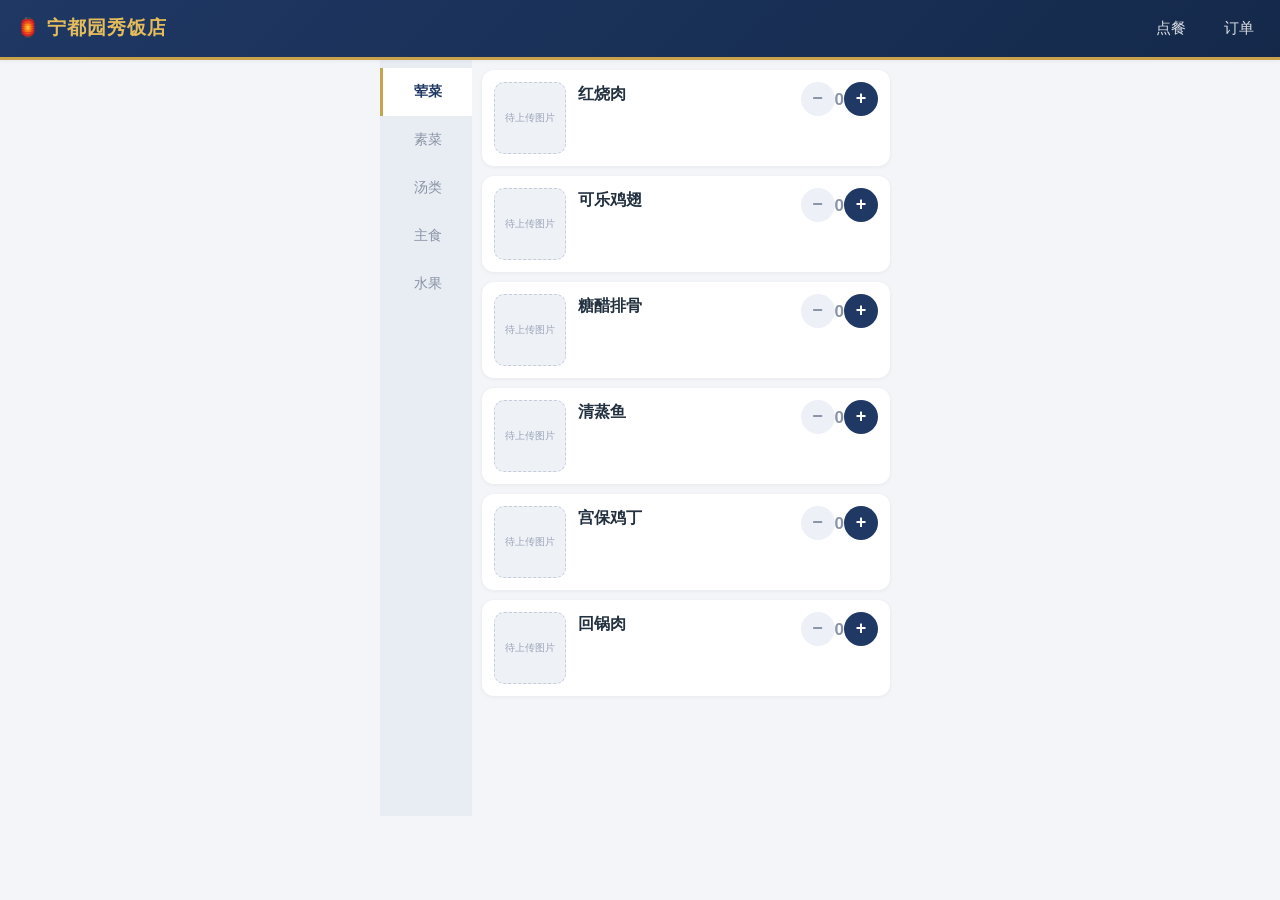
==== index.html @ 1452124b "Add files via upload" ====
<!DOCTYPE html>
<html lang="zh-CN">
<head>
  <meta charset="UTF-8">
  <meta name="viewport" content="width=device-width, initial-scale=1.0">
  <meta name="color-scheme" content="light">
  <title>宁都园秀饭店 · 点餐</title>
  <link rel="stylesheet" href="css/style.css">
</head>
<body>

  <!-- 顶部标题栏 -->
  <header class="topbar">
    <h1>🏮 宁都园秀饭店</h1>
    <nav class="nav">
      <a href="#/menu">点餐</a>
      <a href="#/orders">订单<span class="badge" id="order-badge" hidden></span></a>
    </nav>
  </header>

  <main>
    <!-- ========== 视图一：点餐页（店式：左分类栏 + 右菜品） ========== -->
    <section id="view-menu" class="view view-menu">
      <div class="menu-layout">
        <!-- 左侧分类栏（JS 自动生成） -->
        <aside class="cat-rail" id="cat-rail"></aside>
        <!-- 右侧当前分类的菜品列表 -->
        <div class="dish-list" id="dish-list"></div>
      </div>
      <!-- 底部购物车栏 -->
      <div id="cart-bar" class="cart-bar hidden">
        <span id="cart-count">已选 0 个菜</span>
        <button id="btn-go-cart" class="btn btn-gold">去下单</button>
      </div>
    </section>

    <!-- ========== 视图二：下单确认页 ========== -->
    <section id="view-cart" class="view hidden">
      <h2 class="view-title">确认订单</h2>
      <div id="cart-list"></div>
      <button id="btn-back-menu" class="btn btn-ghost btn-block">← 返回菜单，继续加菜</button>
      <!-- 结算页唯一可编辑项：整单备注（大号醒目） -->
      <div class="remark-row lg order-remark-box">
        <label class="remark-label" for="order-remark">📝 整单备注（选填）</label>
        <input id="order-remark" class="remark-input lg" type="text" maxlength="50" placeholder="比如：多要两双筷子">
      </div>
      <button id="btn-submit" class="btn btn-gold btn-block">✅ 提交订单</button>
      <p class="tip">提交后自动按当天下单顺序编号「顾客1、顾客2…」（不用填名字），全家人（打开同一个链接的人）都能在「订单」里看到。</p>
    </section>

    <!-- ========== 视图三：订单（按日期查历史） ========== -->
    <section id="view-orders" class="view hidden">
      <h2 class="view-title">订单</h2>
      <!-- 日期导航（JS 自动生成：今天/昨天/历史日期 + 日期选择器） -->
      <div id="date-nav"></div>
      <div id="orders-list"></div>
      <button id="btn-clear" class="btn btn-danger btn-block hidden">🗑️ 清空这一天的订单</button>
      <!-- 菜单管理入口（小字，不影响顾客使用） -->
      <p class="admin-link-row"><a href="admin.html">⚙️ 菜单管理</a></p>
    </section>
  </main>

  <!-- ============================================================
       云端模式（可选）：想让全家人在不同手机上都看到同一份订单，
       需要把数据存到云端。按 README.md 第 4 步配置好后，
       把下面的 script 标签行从这段注释里剪切出来（移到注释外面）
       即可启用云端数据库：
       <script src="https://cdn.jsdelivr.net/npm/@supabase/supabase-js@2"></script>
  ============================================================ -->

  <script src="js/menu.js"></script>
  <script src="js/store.js"></script>
  <script src="js/menu-store.js"></script>
  <script src="js/app.js"></script>
</body>
</html>
---- css/style.css ----
/* ============================================================
   家庭点餐 样式（移动端优先）
   主题：藏青（navy）+ 金色点缀，参考美团外卖的卡片式布局
   ============================================================ */

:root {
  --navy: #1f3864;        /* 藏青主色 */
  --navy-dark: #14294a;   /* 深藏青 */
  --navy-light: #33508a;  /* 浅藏青 */
  --gold: #c9a24b;        /* 金色点缀 */
  --gold-dark: #a8863a;
  --bg: #f4f5f8;          /* 页面底色：浅灰 */
  --card: #ffffff;
  --text: #22303f;
  --muted: #8a94a6;
  --line: #eceff4;
  --danger: #d64545;
  --radius: 12px;
  --shadow: 0 1px 4px rgba(20, 41, 74, 0.06);
}

* { box-sizing: border-box; margin: 0; padding: 0; -webkit-tap-highlight-color: transparent; }

html { color-scheme: light; }

html, body { height: 100%; background: #f4f5f8; }

body {
  font-family: "PingFang SC", "Hiragino Sans GB", "Microsoft YaHei", "Helvetica Neue", sans-serif;
  background: var(--bg);
  color: var(--text);
  font-size: 16px;
  line-height: 1.5;
}

/* ---------- 顶部栏（藏青） ---------- */
.topbar {
  position: sticky;
  top: 0;
  z-index: 10;
  display: flex;
  align-items: center;
  justify-content: space-between;
  padding: 14px 16px;
  background: linear-gradient(135deg, var(--navy), var(--navy-dark));
  color: #fff;
  border-bottom: 3px solid var(--gold);
  box-shadow: var(--shadow);
}
.topbar h1 { font-size: 19px; font-weight: 700; letter-spacing: 1px; color: #e6bd5a; }
.nav a {
  position: relative;
  color: #fff;
  text-decoration: none;
  font-size: 15px;
  margin-left: 14px;
  padding: 6px 10px;
  border-radius: 8px;
  opacity: 0.85;
}
.nav a:hover, .nav a:active { background: rgba(255, 255, 255, 0.15); opacity: 1; }

/* 右上角小气泡：今天订单数 */
.badge {
  position: absolute;
  top: -5px;
  right: -7px;
  min-width: 17px;
  height: 17px;
  line-height: 17px;
  padding: 0 4px;
  border-radius: 999px;
  background: #e64545;
  color: #fff;
  font-size: 11px;
  font-weight: 700;
  text-align: center;
  box-shadow: 0 1px 3px rgba(0, 0, 0, 0.3);
}
.badge[hidden] { display: none; }

/* ---------- 视图容器 ---------- */
main { max-width: 520px; margin: 0 auto; }
.view { padding: 12px 14px 100px; }
.view.hidden { display: none; }
.view-title { font-size: 18px; margin: 6px 0 12px; color: var(--navy); }

/* ---------- 点餐页：双栏布局（美团式） ---------- */
#view-menu { padding: 0 0 84px; }
.menu-layout {
  display: flex;
  height: calc(100vh - 60px - 84px);
  height: calc(100dvh - 60px - 84px);
  min-height: 340px;
}

/* 左侧分类栏 */
.cat-rail {
  width: 92px;
  flex-shrink: 0;
  background: #e8ecf3;
  overflow-y: auto;
  padding: 8px 0;
}
.cat-item {
  display: block;
  width: 100%;
  border: none;
  background: transparent;
  padding: 15px 8px;
  font-size: 14px;
  color: var(--muted);
  cursor: pointer;
  border-left: 3px solid transparent;
  text-align: center;
}
.cat-item.active {
  background: var(--card);
  color: var(--navy);
  font-weight: 700;
  border-left-color: var(--gold);
}

/* 右侧菜品列表 */
.dish-list {
  flex: 1;
  overflow-y: auto;
  padding: 10px 10px 20px;
}

/* ---------- 菜品卡片（美团式：图 + 名/描述 + 数量） ---------- */
.dish {
  display: flex;
  gap: 12px;
  align-items: flex-start;
  background: var(--card);
  border-radius: var(--radius);
  box-shadow: var(--shadow);
  padding: 12px;
  margin-bottom: 10px;
}
.dish-main { flex: 1; min-width: 0; }
.dish-side { flex-shrink: 0; }

.dish-name { font-size: 16px; font-weight: 600; }

/* 菜品图片（72px）与回退 emoji */
.dish-img-wrap, .cart-img-wrap { position: relative; flex-shrink: 0; }
.dish-img-wrap { width: 72px; height: 72px; }
.cart-img-wrap { width: 48px; height: 48px; }
.dish-img-fallback, .cart-img-fallback {
  position: absolute;
  inset: 0;
  display: flex;
  align-items: center;
  justify-content: center;
  background: #eef1f6;
  border: 1px dashed #c5cddb;
  border-radius: 10px;
  color: #9aa4b8;
  text-align: center;
  line-height: 1.3;
  padding: 2px;
  word-break: break-all;
}
.dish-img-fallback { font-size: 10px; }
.cart-img-fallback { font-size: 9px; }
.dish-img, .cart-img {
  position: relative;
  object-fit: cover;
  border-radius: 10px;
  display: block;
}
.dish-img { width: 72px; height: 72px; }
.cart-img { width: 48px; height: 48px; }

/* 数量加减控件（藏青 + 金） */
.qty-controls { display: flex; align-items: center; gap: 8px; }
.dish-side .qty-controls { margin-top: 4px; }
.qty-btn {
  width: 34px; height: 34px;
  border: none;
  border-radius: 50%;
  font-size: 18px;
  font-weight: 700;
  cursor: pointer;
}
.qty-btn:active { transform: scale(0.92); }
.qty-btn.minus { background: #edf0f6; color: var(--muted); }
.qty-btn.plus { background: var(--navy); color: #fff; }
.qty-num {
  min-width: 24px;
  text-align: center;
  font-size: 17px;
  font-weight: 700;
  color: var(--navy);
}
.qty-num.zero { color: var(--muted); }

/* 备注输入框（点餐页，金色聚焦） */
.remark-row { width: 100%; margin-top: 8px; }
.remark-input {
  width: 100%;
  font-size: 15px;
  padding: 9px 11px;
  border: 1px solid var(--line);
  border-radius: 8px;
  background: #f8f9fc;
  outline: none;
  transition: border-color 0.15s, box-shadow 0.15s;
}
.remark-input::placeholder { color: #b3bccb; }
.remark-input:focus {
  border-color: var(--gold);
  background: #fff;
  box-shadow: 0 0 0 3px rgba(201, 162, 75, 0.15);
}

/* 下单确认页：大号醒目的备注 */
.remark-row.lg { margin-top: 10px; }
.remark-label {
  display: block;
  font-size: 14px;
  font-weight: 700;
  color: var(--navy);
  margin-bottom: 6px;
}
.remark-input.lg {
  font-size: 17px;
  font-weight: 600;
  padding: 12px 14px;
  border: 1.5px solid #c9d2e0;
  border-radius: 10px;
  background: #fffdf4;
}
.remark-input.lg:focus {
  border-color: var(--gold);
  background: #fff;
  box-shadow: 0 0 0 3px rgba(201, 162, 75, 0.18);
}

/* 下单确认页：份数（菜名右边的大号 × N） */
.dish-count {
  flex-shrink: 0;
  align-self: center;
  font-size: 20px;
  font-weight: 800;
  color: var(--navy);
  padding-right: 4px;
}

/* 下单确认页：菜品的备注（只读展示，金色小标签） */
.dish-remark-text {
  margin-top: 6px;
  display: inline-block;
  font-size: 14px;
  font-weight: 600;
  color: var(--gold-dark);
  background: #fdf8ec;
  border-radius: 8px;
  padding: 5px 10px;
}

/* 整单备注框（结算页唯一可编辑项） */
.order-remark-box { margin-top: 18px; }

/* ---------- 底部购物车栏（深藏青，美团式） ---------- */
.cart-bar {
  position: fixed;
  left: 50%;
  transform: translateX(-50%);
  bottom: 12px;
  width: calc(100% - 28px);
  max-width: 492px;
  display: flex;
  align-items: center;
  justify-content: space-between;
  background: var(--navy-dark);
  color: #fff;
  border-radius: 999px;
  padding: 8px 8px 8px 20px;
  box-shadow: 0 6px 20px rgba(15, 30, 55, 0.35);
  z-index: 20;
}
.cart-bar.hidden { display: none; }
#cart-count { font-size: 15px; }

/* ---------- 按钮 ---------- */
.btn {
  border: none;
  cursor: pointer;
  font-size: 16px;
  font-weight: 600;
  border-radius: 999px;
  padding: 12px 22px;
  transition: transform 0.05s;
}
.btn:active { transform: scale(0.97); }
.btn-gold { background: var(--gold); color: var(--navy-dark); }
.btn-ghost { background: #fff; color: var(--navy); border: 1.5px solid var(--navy); }
.btn-mid { display: inline-block; margin-top: 14px; padding: 10px 28px; }
.btn-block { display: block; width: 100%; margin-top: 14px; padding: 14px; }
.btn-danger {
  background: #fff;
  color: var(--danger);
  border: 1.5px solid var(--danger);
  display: block;
  width: 100%;
  margin-top: 18px;
  padding: 12px;
}

/* ---------- 下单页 ---------- */
.form-row { margin-top: 16px; }
.form-row label { display: block; font-size: 14px; color: var(--muted); margin-bottom: 6px; }
.form-row input {
  width: 100%;
  font-size: 16px;
  padding: 12px 14px;
  border: 1.5px solid var(--line);
  border-radius: 12px;
  background: #fff;
  outline: none;
}
.form-row input:focus { border-color: var(--navy); }
.tip { font-size: 13px; color: var(--muted); margin-top: 10px; }

/* ---------- 订单页：日期条（整体吸顶，与订单不分开） ---------- */
.date-bar {
  position: sticky;
  top: 60px; /* 吸在顶部栏下方 */
  z-index: 5;
  background: var(--bg);
  padding: 8px 0 10px;
  margin-bottom: 10px;
}
.date-bar-head {
  display: flex;
  align-items: center;
  justify-content: space-between;
  margin-bottom: 10px;
}
.date-hero {
  font-size: 21px;
  font-weight: 800;
  color: var(--navy);
  border-left: 4px solid var(--gold);
  padding-left: 10px;
}
.date-input-compact {
  width: 132px;
  padding: 8px 10px;
  border: 1px solid var(--line);
  border-radius: 10px;
  font-size: 14px;
  background: var(--card);
  color: var(--text);
  outline: none;
}
.date-input-compact:focus { border-color: var(--navy); }
.date-chips {
  display: flex;
  gap: 8px;
  overflow-x: auto;
  padding: 2px 0 10px;
  -webkit-overflow-scrolling: touch;
}
.date-chip {
  flex-shrink: 0;
  white-space: nowrap;
  padding: 7px 16px;
  border-radius: 999px;
  background: var(--card);
  border: 1px solid var(--line);
  font-size: 14px;
  color: var(--muted);
  cursor: pointer;
}
.date-chip.active {
  background: var(--navy);
  border-color: var(--navy);
  color: #fff;
  font-weight: 600;
}

/* ---------- 订单页：卡片 ---------- */
.summary-card, .person-card {
  background: var(--card);
  border-radius: var(--radius);
  box-shadow: var(--shadow);
  padding: 14px 16px;
  margin-bottom: 12px;
}
.summary-card h3, .person-card h3 { font-size: 15px; margin-bottom: 8px; color: var(--navy); }
.card-head { display: flex; align-items: center; justify-content: space-between; }
.card-actions { display: flex; gap: 4px; }
.del-btn, .edit-btn {
  background: transparent;
  border: none;
  font-size: 15px;
  cursor: pointer;
  padding: 2px 6px;
  border-radius: 8px;
  opacity: 0.55;
}
.del-btn:hover, .del-btn:active { opacity: 1; background: #fdecec; }
.edit-btn:hover, .edit-btn:active { opacity: 1; background: #f0f6ec; }
/* 订单页：每条订单内的菜品行（菜名 × 份数 + 小号备注） */
.item-row { padding: 5px 0; border-bottom: 1px dashed var(--line); }
.item-row:last-child { border-bottom: none; }
.item-line { display: flex; justify-content: space-between; align-items: baseline; font-size: 15px; }
.item-qty { font-weight: 700; color: var(--navy); }
.item-remark { font-size: 12px; color: var(--muted); margin-top: 2px; padding-left: 2px; }
.person-meta { font-size: 13px; color: var(--muted); margin-bottom: 6px; }

/* 订单页底部：菜单管理入口（小字低调） */
.admin-link-row { text-align: center; margin-top: 16px; }
.admin-link-row a {
  font-size: 12px;
  color: #b3bccb;
  text-decoration: none;
  padding: 6px 12px;
}
.admin-link-row a:active { color: var(--navy); }

/* ---------- 空状态 ---------- */
.empty {
  text-align: center;
  color: var(--muted);
  padding: 40px 0;
  font-size: 15px;
}
.empty .big { font-size: 40px; display: block; margin-bottom: 10px; }
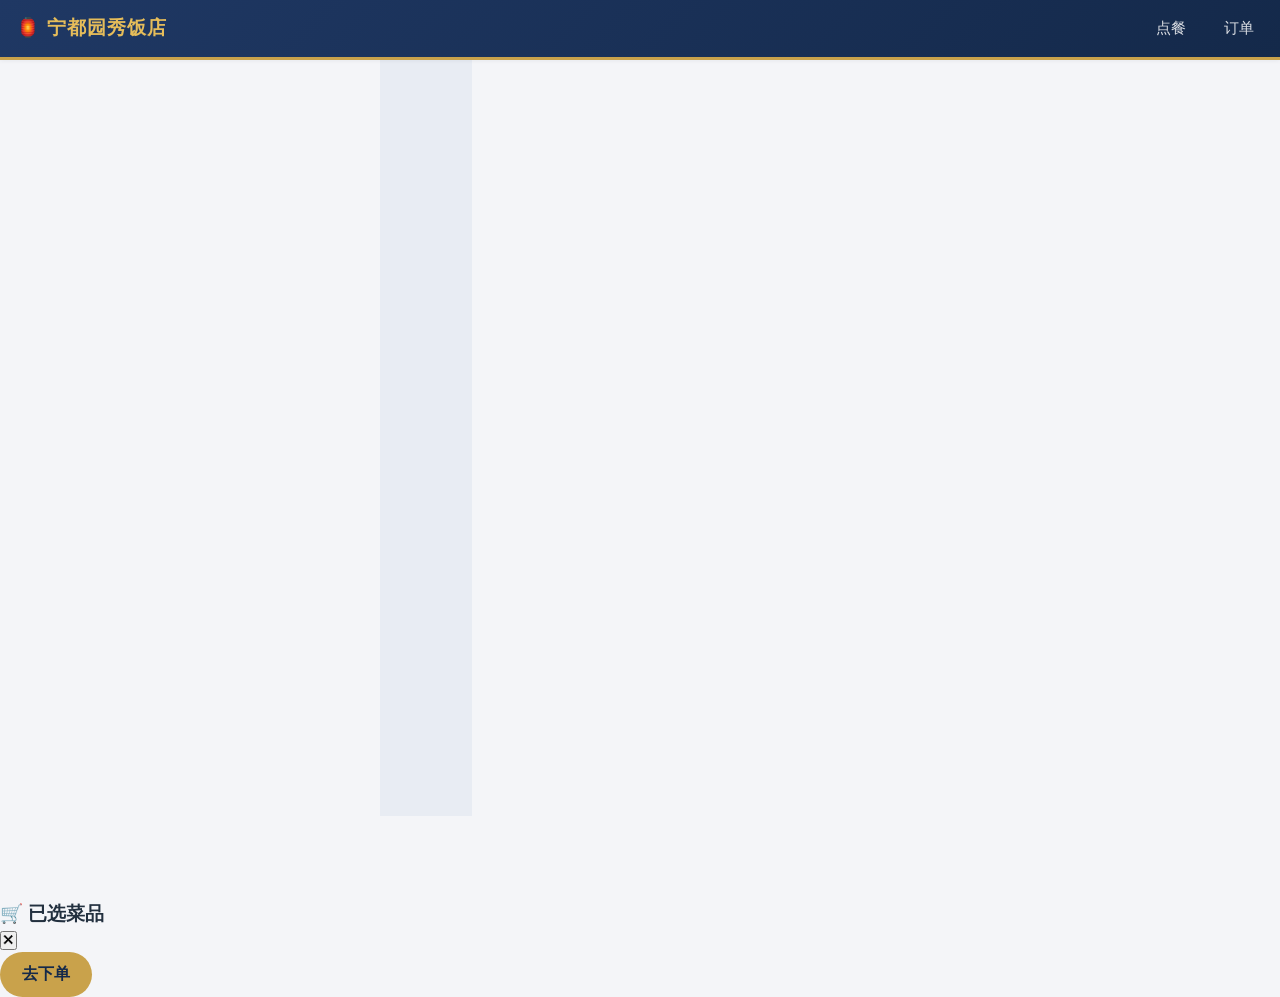
==== commit 5a87d5e9: "add meituan-style cart panel" ====
--- a/index.html
+++ b/index.html
@@ -27,9 +27,16 @@
         <!-- 右侧当前分类的菜品列表 -->
         <div class="dish-list" id="dish-list"></div>
       </div>
-      <!-- 底部购物车栏 -->
+      <!-- 底部购物车栏（美团式：点图标弹出已选菜品） -->
       <div id="cart-bar" class="cart-bar hidden">
-        <span id="cart-count">已选 0 个菜</span>
+        <button id="btn-cart-open" class="cart-open">
+          <span class="cart-icon-circle">🛒</span>
+          <span class="cart-badge" id="cart-badge">0</span>
+        </button>
+        <div class="cart-info">
+          <span id="cart-count">还没选菜哦</span>
+          <span id="cart-total"></span>
+        </div>
         <button id="btn-go-cart" class="btn btn-gold">去下单</button>
       </div>
     </section>
@@ -60,15 +67,27 @@
     </section>
   </main>
 
-  <!-- ============================================================
-       云端模式（可选）：想让全家人在不同手机上都看到同一份订单，
-       需要把数据存到云端。按 README.md 第 4 步配置好后，
-       把下面的 script 标签行从这段注释里剪切出来（移到注释外面）
-       即可启用云端数据库：
-       <script src="https://cdn.jsdelivr.net/npm/@supabase/supabase-js@2"></script>
-  ============================================================ -->
+  <!-- 购物车弹出面板（美团式：点底部购物车图标打开） -->
+  <div id="cart-panel" class="cart-panel hidden">
+    <div class="cart-panel-mask" id="cart-mask"></div>
+    <div class="cart-panel-body">
+      <div class="cart-panel-head">
+        <h3>🛒 已选菜品</h3>
+        <button id="btn-cart-close">✕</button>
+      </div>
+      <div id="cart-panel-list"></div>
+      <div class="cart-panel-foot">
+        <span id="cart-panel-total"></span>
+        <button id="btn-cart-panel-go" class="btn btn-gold">去下单</button>
+      </div>
+    </div>
+  </div>
+
+  <!-- 云端数据库（Supabase）：本地库 + 配置 js/supabase-config.js 后，全家人共享订单和菜单 -->
+  <script src="js/supabase.min.js"></script>
 
   <script src="js/menu.js"></script>
+  <script src="js/supabase-config.js"></script>
   <script src="js/store.js"></script>
   <script src="js/menu-store.js"></script>
   <script src="js/app.js"></script>
